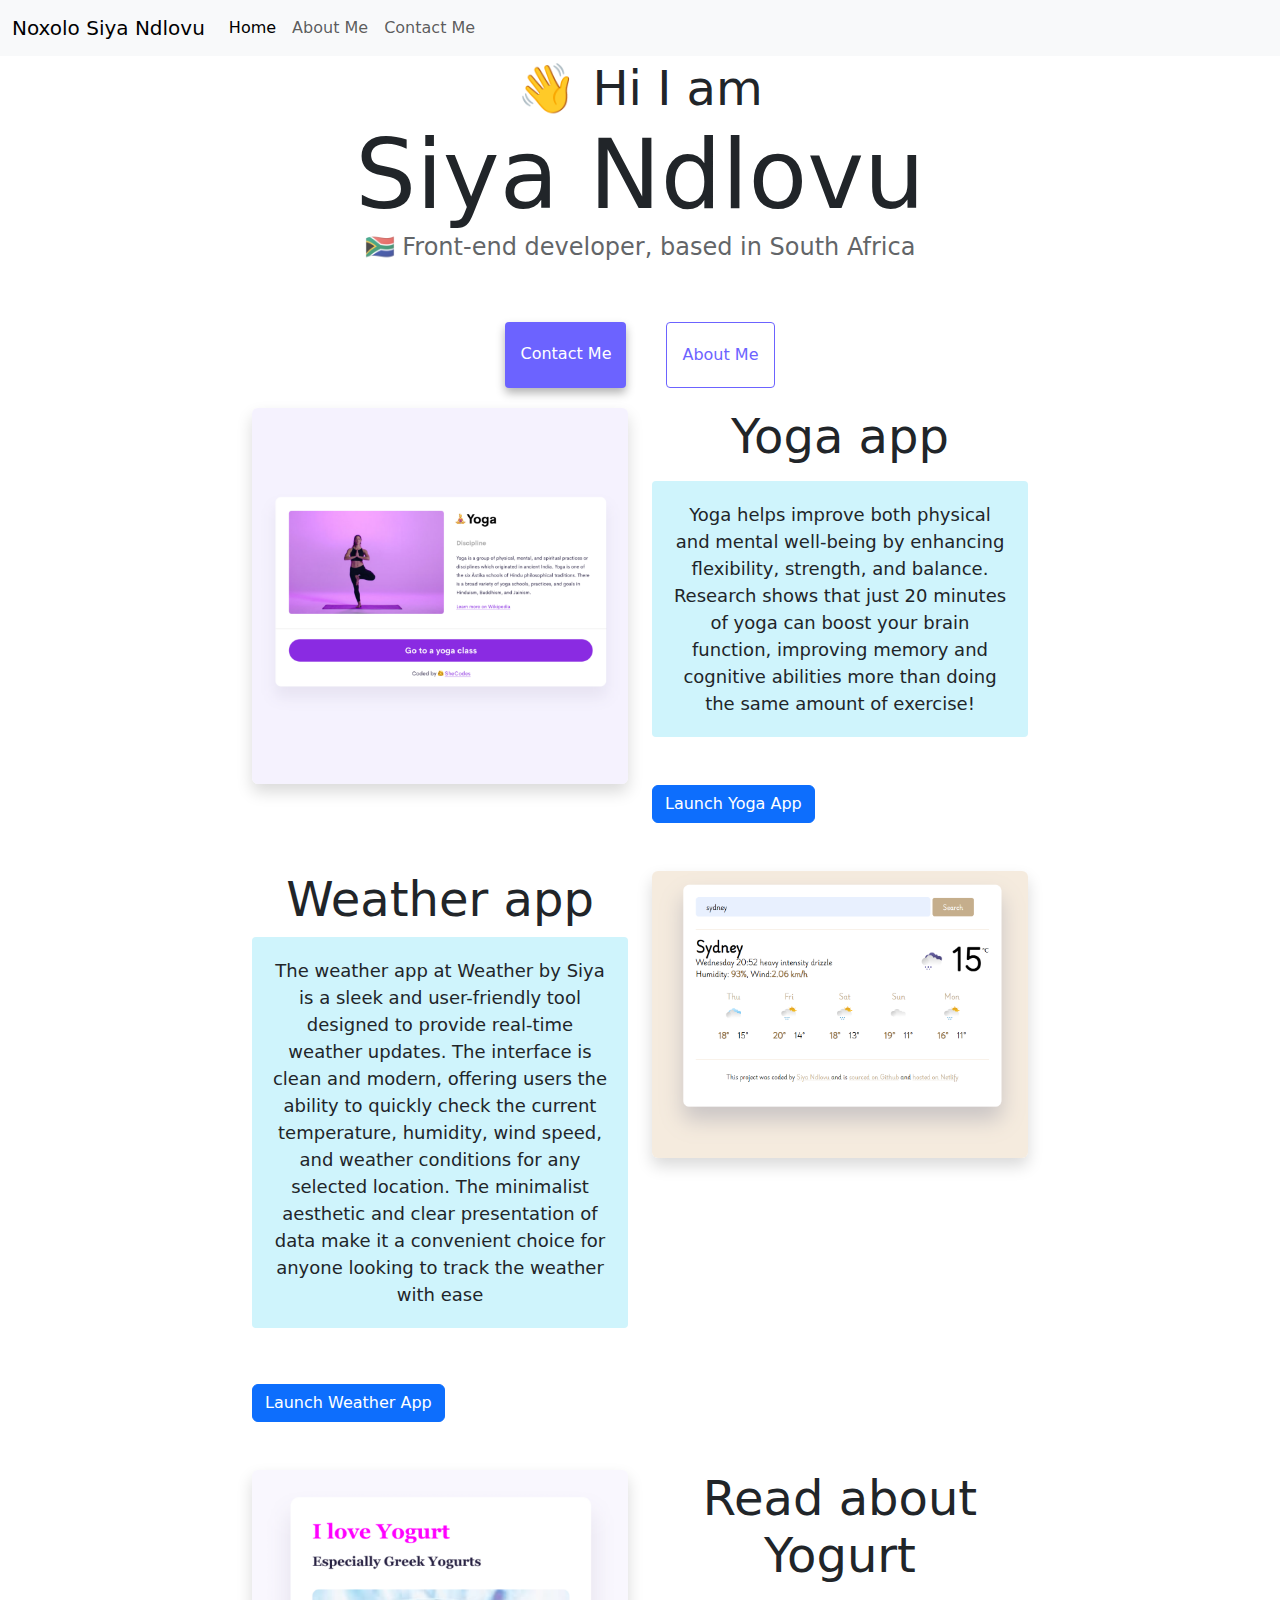
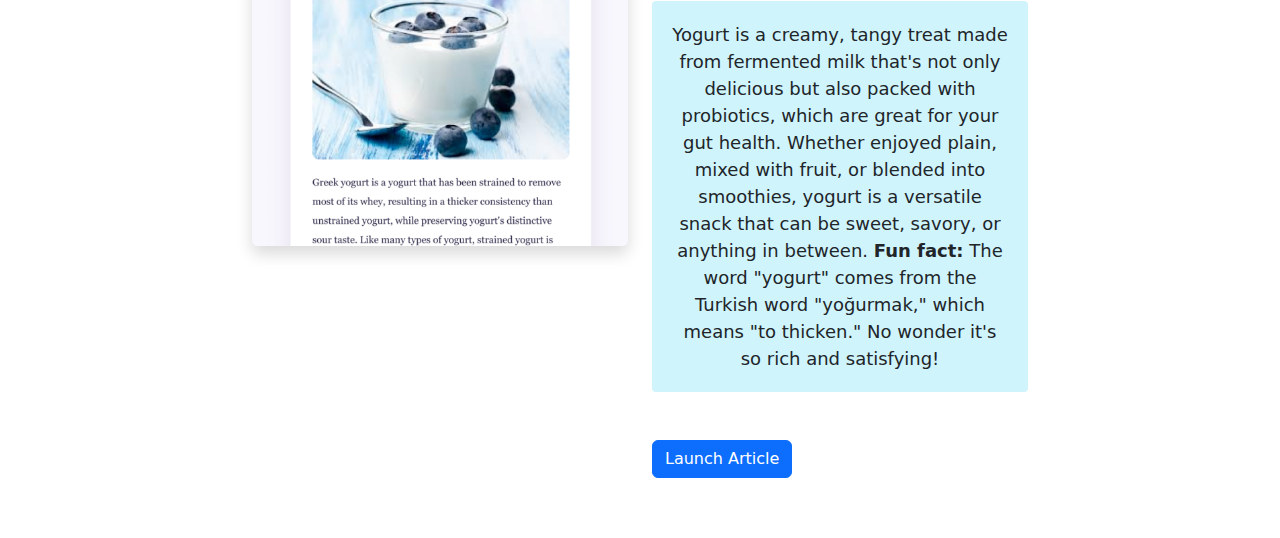
==== index.html @ 8a4ea39b "Initial commit" ====
<!DOCTYPE html>
<html lang="en">
  <head>
    <meta charset="UTF-8" />
    <meta http-equiv="X-UA-Compatible" content="IE=edge" />
    <meta name="viewport" content="width=device-width, initial-scale=1.0" />
    <title>Siya Ndlovu</title>
    <link
      href="https://cdn.jsdelivr.net/npm/bootstrap@5.3.3/dist/css/bootstrap.min.css"
      rel="stylesheet"
      integrity="sha384-QWTKZyjpPEjISv5WaRU9OFeRpok6YctnYmDr5pNlyT2bRjXh0JMhjY6hW+ALEwIH"
      crossorigin="anonymous"
    />
    <script
      src="https://cdn.jsdelivr.net/npm/bootstrap@5.3.3/dist/js/bootstrap.bundle.min.js"
      integrity="sha384-YvpcrYf0tY3lHB60NNkmXc5s9fDVZLESaAA55NDzOxhy9GkcIdslK1eN7N6jIeHz"
      crossorigin="anonymous"
    ></script>
    <link rel="stylesheet" href="style.css" />
  </head>
  <body>
    <nav class="navbar navbar-expand-lg bg-body-tertiary fixed-top">
      <div class="container-fluid">
        <a class="navbar-brand" href="#">Noxolo Siya Ndlovu</a>
        <button
          class="navbar-toggler"
          type="button"
          data-bs-toggle="collapse"
          data-bs-target="#navbarNav"
          aria-controls="navbarNav"
          aria-expanded="false"
          aria-label="Toggle navigation"
        >
          <span class="navbar-toggler-icon"></span>
        </button>
        <div class="collapse navbar-collapse" id="navbarNav">
          <ul class="navbar-nav">
            <li class="nav-item">
              <a class="nav-link active" aria-current="page" href="index.html"
                >Home</a
              >
            </li>
            <li class="nav-item">
              <a class="nav-link" href="about.html">About Me</a>
            </li>
            <li class="nav-item">
              <a class="nav-link" href="about.html#contact">Contact Me</a>
            </li>
          </ul>
        </div>
      </div>
    </nav>
    <h2>👋 Hi I am</h2>
    <h1>Siya Ndlovu</h1>
    <h3>&#127487;&#127462; Front-end developer, based in South Africa</h3>
    <div class="navigation-links">
      <a href="about.html#contact" class="contact-link">Contact me</a>
      <a href="about.html" class="about-link">About me</a>
    </div>
    <div class="container">
      <div class="row">
        <div class="col-md-6">
          <img src="images/yoga.png" class="img-fluid rounded shadow" />
        </div>
        <div class="col-md-6">
          <h2 class="mb-3">Yoga app</h2>
          <p class="bg-info-subtle">
            Yoga helps improve both physical and mental well-being by enhancing
            flexibility, strength, and balance. Research shows that just 20
            minutes of yoga can boost your brain function, improving memory and
            cognitive abilities more than doing the same amount of exercise!
          </p>
          <div class="mt-5">
            <a href="#" class="primary-link btn btn-primary">Launch Yoga App</a>
          </div>
        </div>
      </div>
      <div class="row mt-5">
        <div class="col-md-6">
          <h2 class="mb-2">Weather app</h2>
          <p class="bg-info-subtle">
            The weather app at Weather by Siya is a sleek and user-friendly tool
            designed to provide real-time weather updates. The interface is
            clean and modern, offering users the ability to quickly check the
            current temperature, humidity, wind speed, and weather conditions
            for any selected location. The minimalist aesthetic and clear
            presentation of data make it a convenient choice for anyone looking
            to track the weather with ease
          </p>
        </div>
        <div class="col-md-6">
          <img src="images/weather-app.png" class="img-fluid rounded shadow" />
        </div>
        <div class="mb-6 mt-4">
          <a
            href="https://weatherbysiya.netlify.app/"
            class="primary-link btn btn-primary mt-3"
            >Launch Weather App</a
          >
        </div>
      </div>
      <div class="row mt-5">
        <div class="col-md-6">
          <img src="images/yogurt.png" class="img-fluid rounded shadow" />
        </div>
        <div class="col-md-6">
          <h2 class="mb-3">Read about Yogurt</h2>
          <p class="bg-info-subtle">
            Yogurt is a creamy, tangy treat made from fermented milk that's not
            only delicious but also packed with probiotics, which are great for
            your gut health. Whether enjoyed plain, mixed with fruit, or blended
            into smoothies, yogurt is a versatile snack that can be sweet,
            savory, or anything in between. <strong>Fun fact:</strong> The word
            "yogurt" comes from the Turkish word "yoğurmak," which means "to
            thicken." No wonder it's so rich and satisfying!
          </p>

          <div class="mt-5">
            <a href="#" class="primary-link btn btn-primary">Launch Article</a>
          </div>
        </div>
      </div>
    </div>
  </body>
</html>
---- style.css ----
:root {
  --primary-color: #6c63ff;
  --secondary-color: #f5f2fe;
  --box-shadow: 0 5px 10px rgba(0, 0, 0, 0.3);
}

body {
  margin: 60px auto;
  max-width: 800px;
}

h1,
h2,
h3 {
  text-align: center;
  margin: 0;
}

h1 {
  font-size: 96px;
}

h2 {
  font-size: 48px;
}

h3 {
  font-size: 24px;
  opacity: 0.7;
}

p {
  background: var(--secondary-color);
  padding: 20px;
  border-radius: 4px;
  font-size: 18px;
  line-height: 1.5;
  text-align: center;
}

.navigation-links {
  display: flex;
  margin-top: 40px;
  justify-content: center;
}

.navigation-links a {
  margin: 20px;
  border-radius: 4px;
  padding: 20px 15px;
  text-decoration: none;
  text-transform: capitalize;
}

.contact-link {
  background: var(--primary-color);
  box-shadow: var(--box-shadow);
  color: white;
}

.about-link {
  color: var(--primary-color);
  border: 1px solid var(--primary-color);
}

.homepage-link {
  color: var(--primary-color);
  text-align: center;
  display: block;
}

.about-paragraphs {
  display: flex;
  margin: 30px 0;
}

.about-paragraphs p {
  margin: 10px;
}

.email-link {
  display: flex;
  justify-content: center;
  color: var(--primary-color);
  font-size: 28px;
  text-decoration: none;
}

.email-link:hover {
  text-decoration: underline;
}
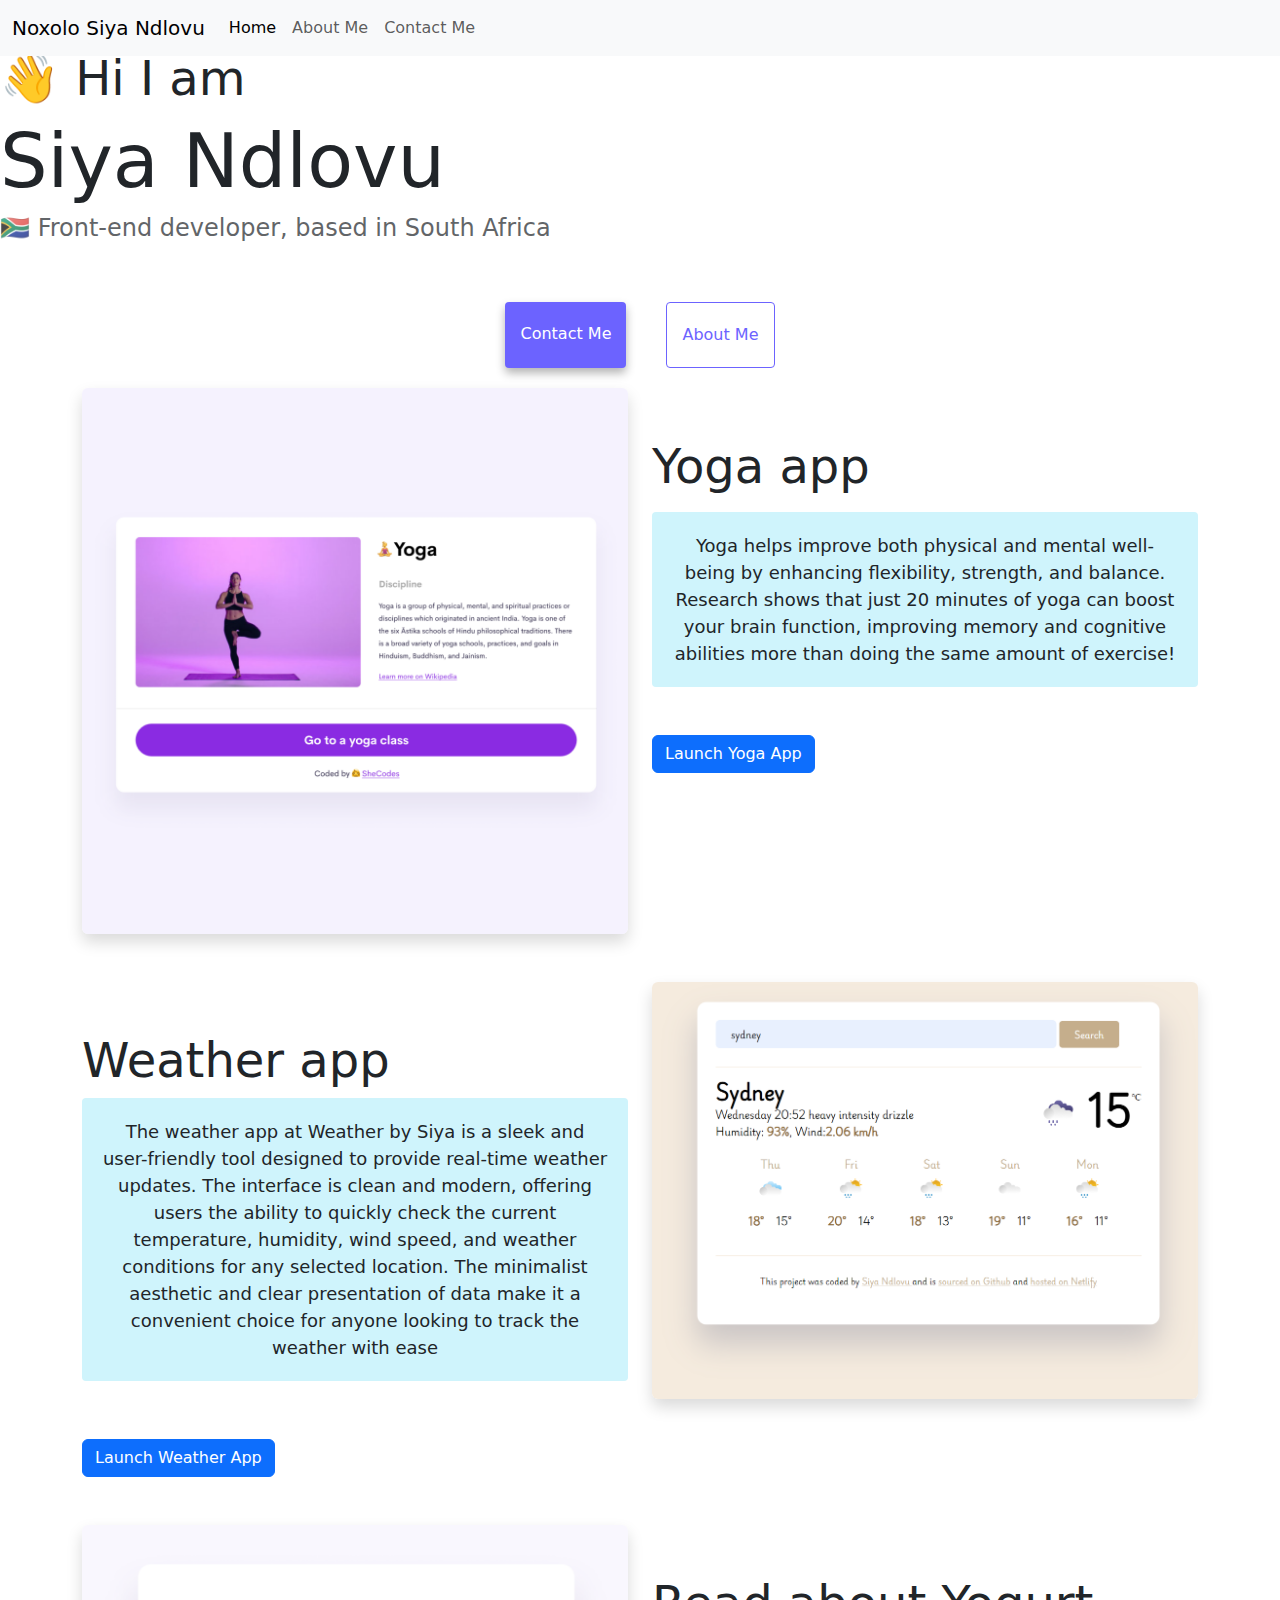
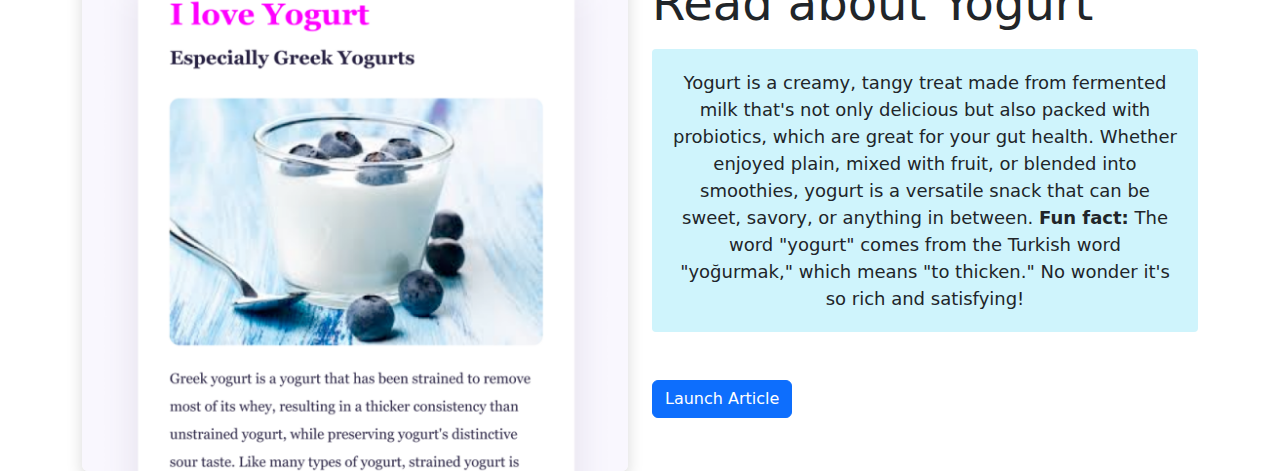
==== commit 0b6aef5a: "Added SEO and CSS Media query." ====
--- a/index.html
+++ b/index.html
@@ -4,7 +4,8 @@
     <meta charset="UTF-8" />
     <meta http-equiv="X-UA-Compatible" content="IE=edge" />
     <meta name="viewport" content="width=device-width, initial-scale=1.0" />
-    <title>Siya Ndlovu</title>
+    <meta name="description" content="Looking for a front-end developer? Visit Siya's website to see some of the amazing work she has done.">
+    <title>Freelance front-end developer|Siya Ndlovu</title>
     <link
       href="https://cdn.jsdelivr.net/npm/bootstrap@5.3.3/dist/css/bootstrap.min.css"
       rel="stylesheet"
@@ -41,7 +42,7 @@
               >
             </li>
             <li class="nav-item">
-              <a class="nav-link" href="about.html">About Me</a>
+              <a class="nav-link" href="about.html" title="About me page">About Me</a>
             </li>
             <li class="nav-item">
               <a class="nav-link" href="about.html#contact">Contact Me</a>
@@ -54,13 +55,13 @@
     <h1>Siya Ndlovu</h1>
     <h3>&#127487;&#127462; Front-end developer, based in South Africa</h3>
     <div class="navigation-links">
-      <a href="about.html#contact" class="contact-link">Contact me</a>
-      <a href="about.html" class="about-link">About me</a>
+      <a href="about.html#contact" class="contact-link" target="_blank">Contact me</a>
+      <a href="about.html" class="about-link" target="_blank">About me</a>
     </div>
     <div class="container">
       <div class="row">
         <div class="col-md-6">
-          <img src="images/yoga.png" class="img-fluid rounded shadow" />
+          <img src="images/yoga.png" alt="Yoga App Image" class="img-fluid rounded shadow" /> 
         </div>
         <div class="col-md-6">
           <h2 class="mb-3">Yoga app</h2>
@@ -71,7 +72,7 @@
             cognitive abilities more than doing the same amount of exercise!
           </p>
           <div class="mt-5">
-            <a href="#" class="primary-link btn btn-primary">Launch Yoga App</a>
+            <a href="#" class="primary-link btn btn-primary" target="_blank">Launch Yoga App</a>
           </div>
         </div>
       </div>
@@ -89,19 +90,20 @@
           </p>
         </div>
         <div class="col-md-6">
-          <img src="images/weather-app.png" class="img-fluid rounded shadow" />
+          <img src="images/weather-app.png" alt="weather app image" class="img-fluid rounded shadow" />
         </div>
         <div class="mb-6 mt-4">
           <a
             href="https://weatherbysiya.netlify.app/"
             class="primary-link btn btn-primary mt-3"
+            target="_blank"
             >Launch Weather App</a
           >
         </div>
       </div>
       <div class="row mt-5">
         <div class="col-md-6">
-          <img src="images/yogurt.png" class="img-fluid rounded shadow" />
+          <img src="images/yogurt.png" alt="yoghurt app image" class="img-fluid rounded shadow" />
         </div>
         <div class="col-md-6">
           <h2 class="mb-3">Read about Yogurt</h2>
@@ -116,7 +118,7 @@
           </p>
 
           <div class="mt-5">
-            <a href="#" class="primary-link btn btn-primary">Launch Article</a>
+            <a href="#" class="primary-link btn btn-primary mb-3" target="_blank"> Launch Article</a>
           </div>
         </div>
       </div>
--- a/style.css
+++ b/style.css
@@ -4,24 +4,25 @@
   --box-shadow: 0 5px 10px rgba(0, 0, 0, 0.3);
 }
 
-body {
-  margin: 60px auto;
-  max-width: 800px;
-}
-
-h1,
+@media(max-width: 900px){
+h1, 
 h2,
 h3 {
   text-align: center;
   margin: 0;
 }
 
+}
+
+
+
 h1 {
-  font-size: 96px;
+  font-size: 75px;
 }
 
 h2 {
   font-size: 48px;
+  margin-top: 50px;
 }
 
 h3 {
